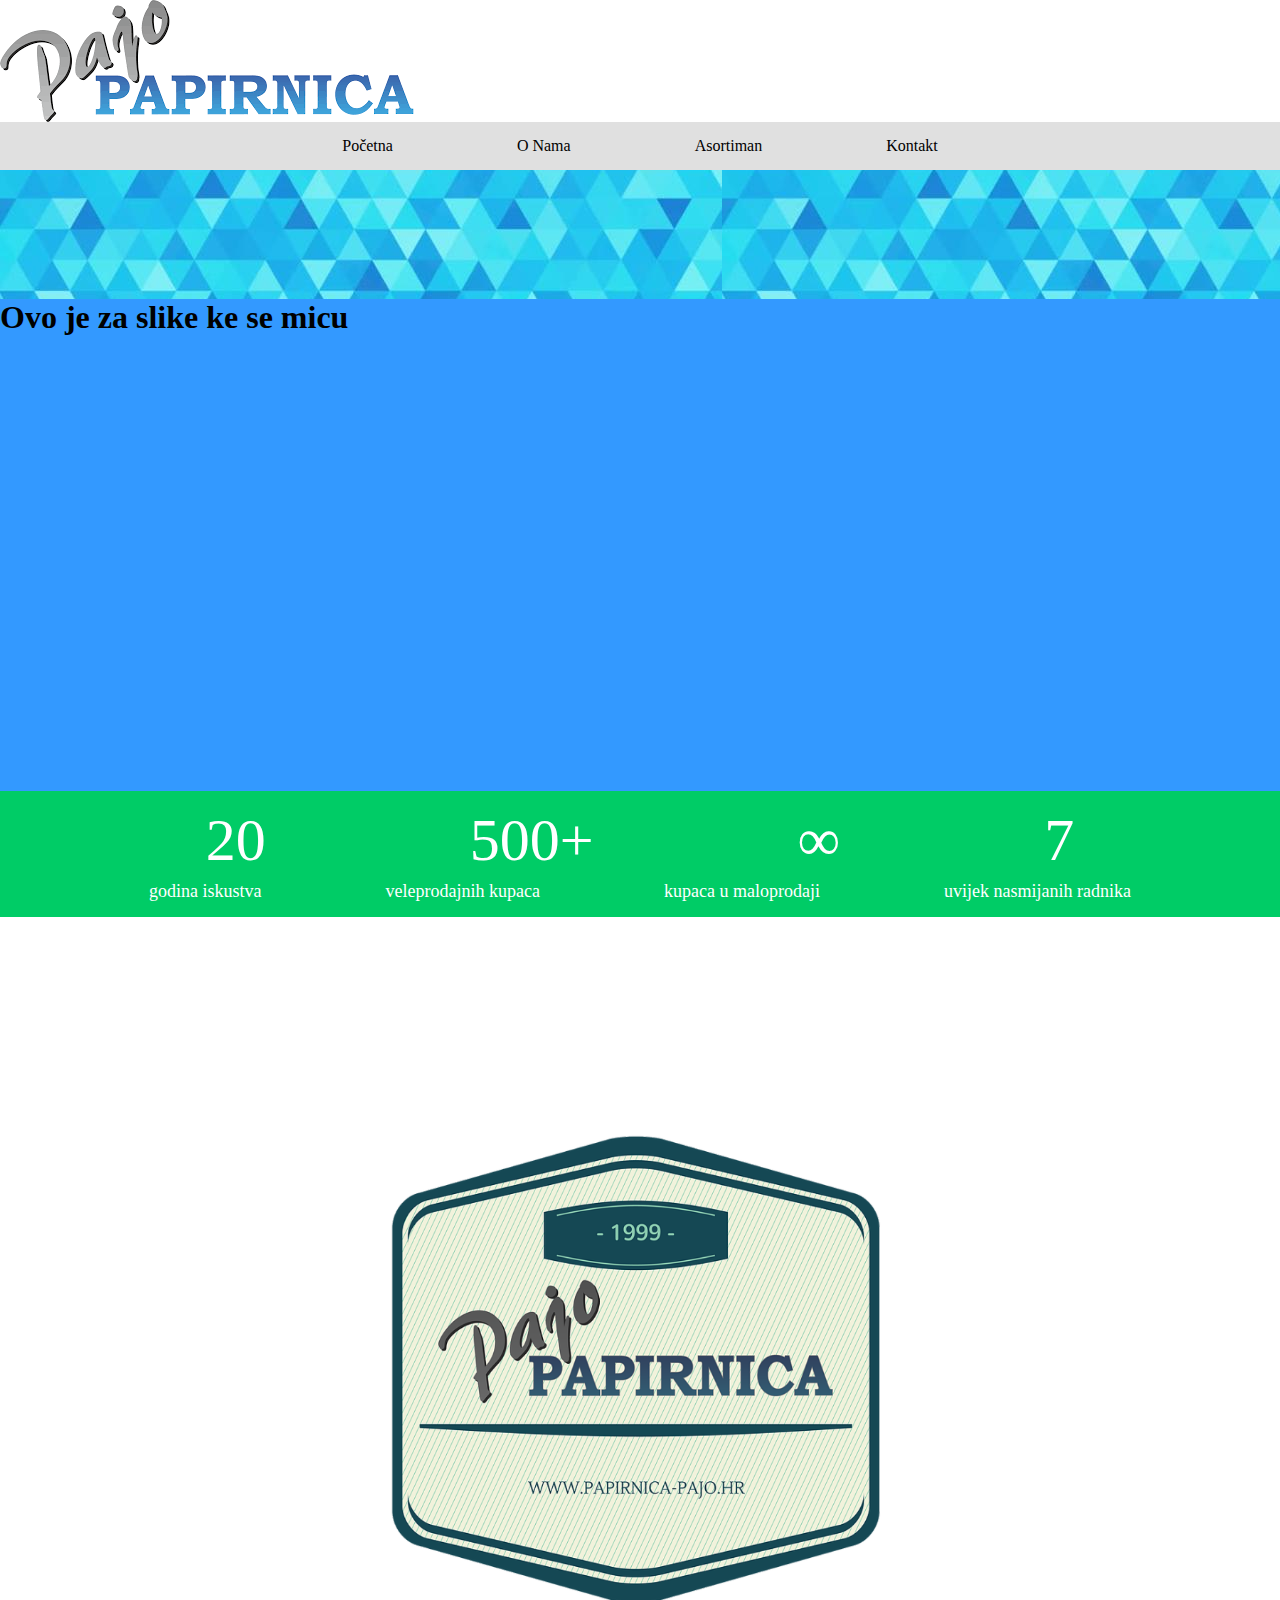
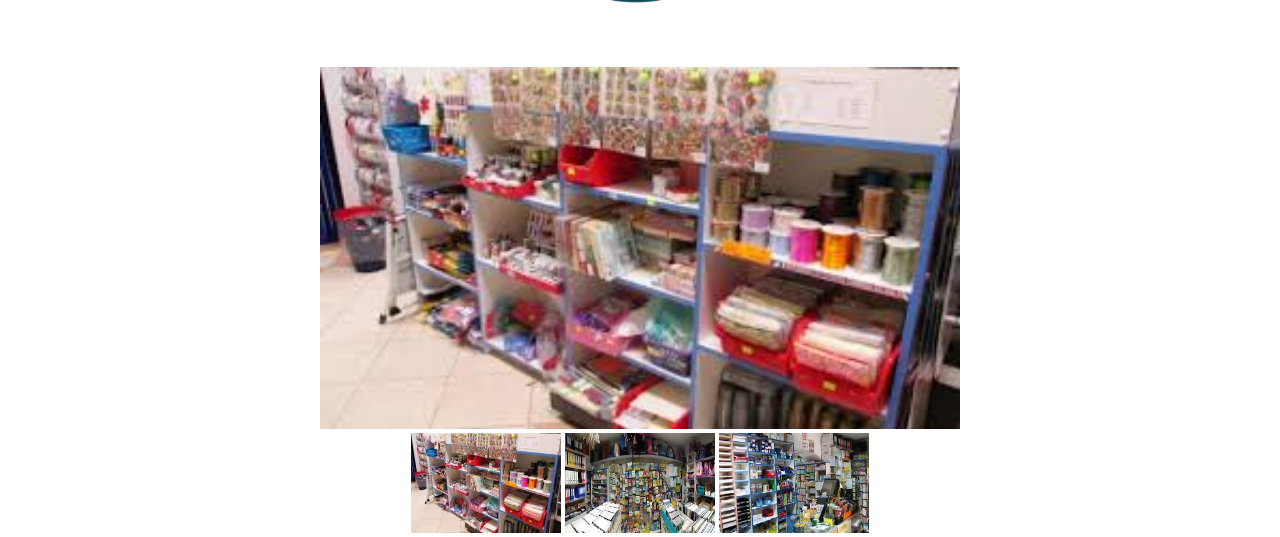
==== inde.html @ 428b2bcf "Update inde.html" ====
<!DOCTYPE html>
<html lang="en" dir="ltr">
  <head>
    <meta charset="utf-8">
    <title>PAJO PAPIRNICA</title>
    <link rel="stylesheet" href="main.css">
  </head>
  <body>
    <img class="logo"src="logo.png" alt="">
    <center>
    <ul class="opcije">
      <li><a href="#">Početna</a></li>
      <li><a href="#">O Nama</a></li>
      <li><a href="productLayout.html">Asortiman</a></li>
      <li><a href="#">Kontakt</a></li>
    </ul>
    </center>
    <br>
    <br>
    <br>
    <br>
    <h1 class="narance">Ovo je za slike ke se micu</h1>
    <br>
    <br>
    <br>
    <center>
    <ul class="brojevi">
      <li>20</li>
      <li>500+</li>
      <li>&#8734</li>
      <li>7</li>
    </ul>
    </center>
    <center>
    <ul class="info">
      <li>godina iskustva</li>
      <li id="try">veleprodajnih kupaca</li>
      <li id="try2">kupaca u maloprodaji</li>
      <li id="try3">uvijek nasmijanih radnika</li>
    </ul>
    </center>
    <br>
    <br>
    <center>
    <img class="logo2"src="logo2.png" alt="">
    </center>
    <br>
    <br>
    <br>
    <center>
    <a id="slika" href="inde.html#slika"><img src="test.jpg" alt="" height="20%" width="50%"></a>
    <br>
    <a href="inde.html#slika"><img src="test.jpg" alt="" height="100px" width="150px"></a>
    <a href="test2.html#slika2"><img src="test2.jpg" alt="" height="100px" width="150px"></a>
    <a href="test3.html#slika3"><img src="test3.jpg" alt="" height="100px" width="150px"></a>
    <center>
  </body>
</html>
---- main.css ----
body{margin: 0;}
.opcije{background-color: #E0E0E0; padding: 15px; transform: translateY(-20px);}
.opcije li{display: inline; text-decoration: none; margin:60px;}
.opcije li a{ text-decoration: none; color: black;}
.opcije li a:hover{color: #3399FF;}
html{background-image: url("background_img.jpg"); background-attachment: fixed;}
.logo{background: white; position: relative; padding-right: 100%;}
@media screen and (min-width: 1500px){.logo{padding-left: 500px;}}
.logo::after{padding-left: 500px;}
.narance{height: 500px; background-color: #3399FF;}
.logo2{ height: 500px; width: 500px;}
.brojevi li{display: inline; text-decoration: none; margin:100px; color:white; font-size: 60px;}
.brojevi{background-color: #00CC66; padding: 15px; transform: translateY(-100px);}
.info li{display: inline; text-decoration: none; margin:60px; color:white; font-size: 18px;}
.info{background-color: #00CC66; padding: 15px; transform: translateY(-140px);}
#whole {height:100%;width:100%;position:absolute;top:0%;font-size:150%;}
#left {height:93%;width:45%;position:absolute;left:0%;top:7%;}
#right {height:93%;width:55%;position:absolute;left:45%;top:7%;}
#mainPic {position:absolute;top:5%;left:10%;}
#navBar {position:absolute;top:0%;width:100%;height:10%;}
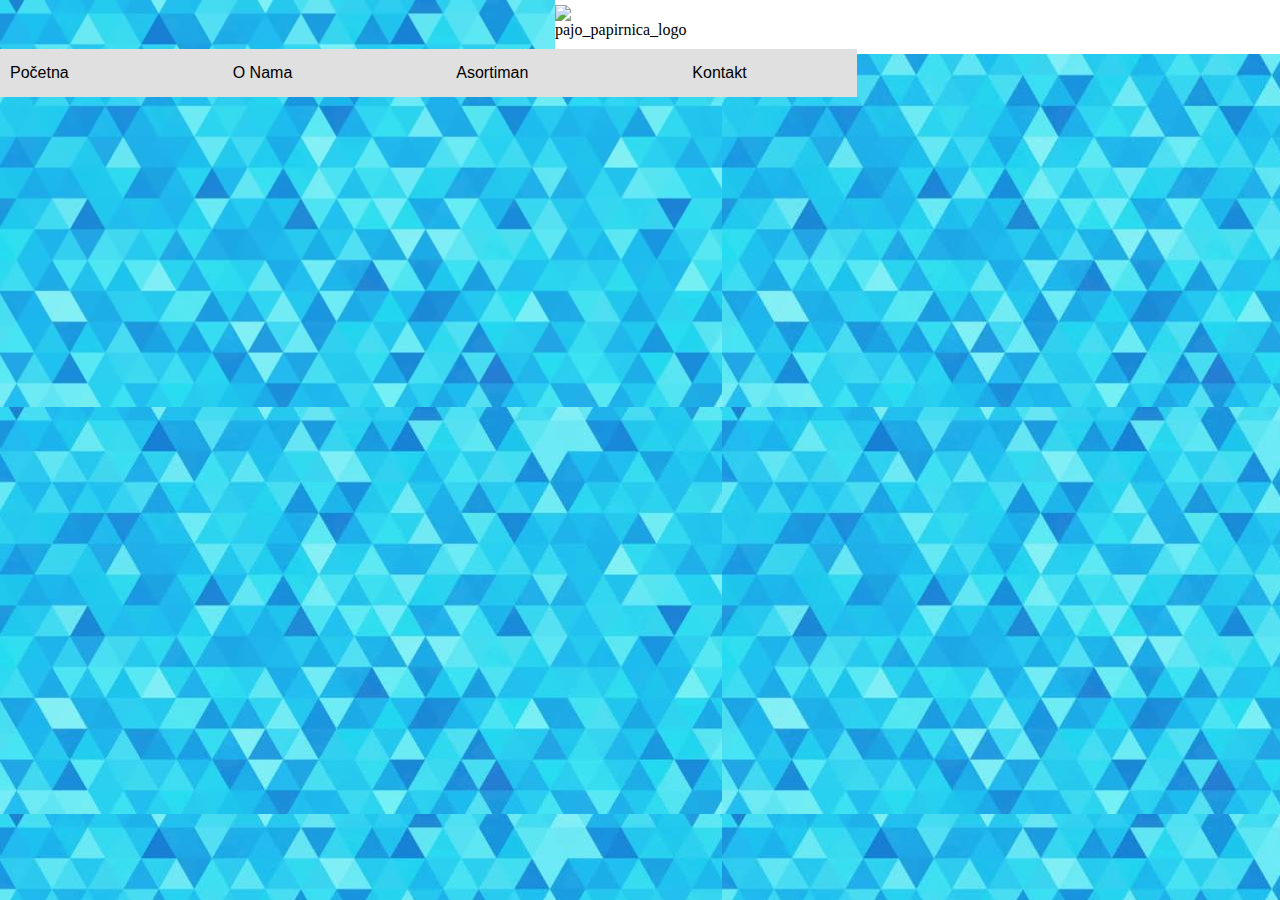
==== commit 37037f80: "Update inde.html" ====
--- a/inde.html
+++ b/inde.html
@@ -2,16 +2,16 @@
 <html lang="en" dir="ltr">
   <head>
     <meta charset="utf-8">
-    <title>PAJO PAPIRNICA</title>
+    <title>PAPIRNICA PAJO</title>
     <link rel="stylesheet" href="main.css">
   </head>
   <body>
-    <img class="logo"src="logo.png" alt="">
+    <img class="img1" src="pajo_papirnica_logo.gif" alt="pajo_papirnica_logo" height="100px">
     <center>
-    <ul class="opcije">
+    <ul>
       <li><a href="#">Početna</a></li>
       <li><a href="#">O Nama</a></li>
-      <li><a href="productLayout.html">Asortiman</a></li>
+      <li><a href="#">Asortiman</a></li>
       <li><a href="#">Kontakt</a></li>
     </ul>
     </center>
@@ -19,40 +19,11 @@
     <br>
     <br>
     <br>
-    <h1 class="narance">Ovo je za slike ke se micu</h1>
     <br>
     <br>
     <br>
-    <center>
-    <ul class="brojevi">
-      <li>20</li>
-      <li>500+</li>
-      <li>&#8734</li>
-      <li>7</li>
-    </ul>
-    </center>
-    <center>
-    <ul class="info">
-      <li>godina iskustva</li>
-      <li id="try">veleprodajnih kupaca</li>
-      <li id="try2">kupaca u maloprodaji</li>
-      <li id="try3">uvijek nasmijanih radnika</li>
-    </ul>
-    </center>
     <br>
-    <br>
-    <center>
-    <img class="logo2"src="logo2.png" alt="">
-    </center>
-    <br>
-    <br>
-    <br>
-    <center>
-    <a id="slika" href="inde.html#slika"><img src="test.jpg" alt="" height="20%" width="50%"></a>
-    <br>
-    <a href="inde.html#slika"><img src="test.jpg" alt="" height="100px" width="150px"></a>
-    <a href="test2.html#slika2"><img src="test2.jpg" alt="" height="100px" width="150px"></a>
-    <a href="test3.html#slika3"><img src="test3.jpg" alt="" height="100px" width="150px"></a>
-    <center>
+    <img src="logo_2.png" alt="">
+  </center>
   </body>
 </html>
--- a/main.css
+++ b/main.css
@@ -1,20 +1,7 @@
-body{margin: 0;}
-.opcije{background-color: #E0E0E0; padding: 15px; transform: translateY(-20px);}
-.opcije li{display: inline; text-decoration: none; margin:60px;}
-.opcije li a{ text-decoration: none; color: black;}
-.opcije li a:hover{color: #3399FF;}
-html{background-image: url("background_img.jpg"); background-attachment: fixed;}
-.logo{background: white; position: relative; padding-right: 100%;}
-@media screen and (min-width: 1500px){.logo{padding-left: 500px;}}
-.logo::after{padding-left: 500px;}
-.narance{height: 500px; background-color: #3399FF;}
-.logo2{ height: 500px; width: 500px;}
-.brojevi li{display: inline; text-decoration: none; margin:100px; color:white; font-size: 60px;}
-.brojevi{background-color: #00CC66; padding: 15px; transform: translateY(-100px);}
-.info li{display: inline; text-decoration: none; margin:60px; color:white; font-size: 18px;}
-.info{background-color: #00CC66; padding: 15px; transform: translateY(-140px);}
-#whole {height:100%;width:100%;position:absolute;top:0%;font-size:150%;}
-#left {height:93%;width:45%;position:absolute;left:0%;top:7%;}
-#right {height:93%;width:55%;position:absolute;left:45%;top:7%;}
-#mainPic {position:absolute;top:5%;left:10%;}
-#navBar {position:absolute;top:0%;width:100%;height:10%;}
+*{margin:0;}
+ul li a{text-decoration: none; color:black;}
+ul li{margin:30px; display: inline; padding:50px; padding-top: 10px; padding-bottom: 10px; text-align:center; font-family: Arial; background: #E0E0E0;}
+ul li :hover{color:#00FFFF;}
+ul{position: relative; right: 100px; vertical-align: middle; background-color: #E0E0E0; padding:15px; transform: translateY(-5px); width:100%;}
+html{background-image: url("background_img.jpg"); position: fixed;}
+.img1{position: relative; left:555px; background-color: white; padding-right: 100%; padding-bottom: 15px; padding-top: 5px;}
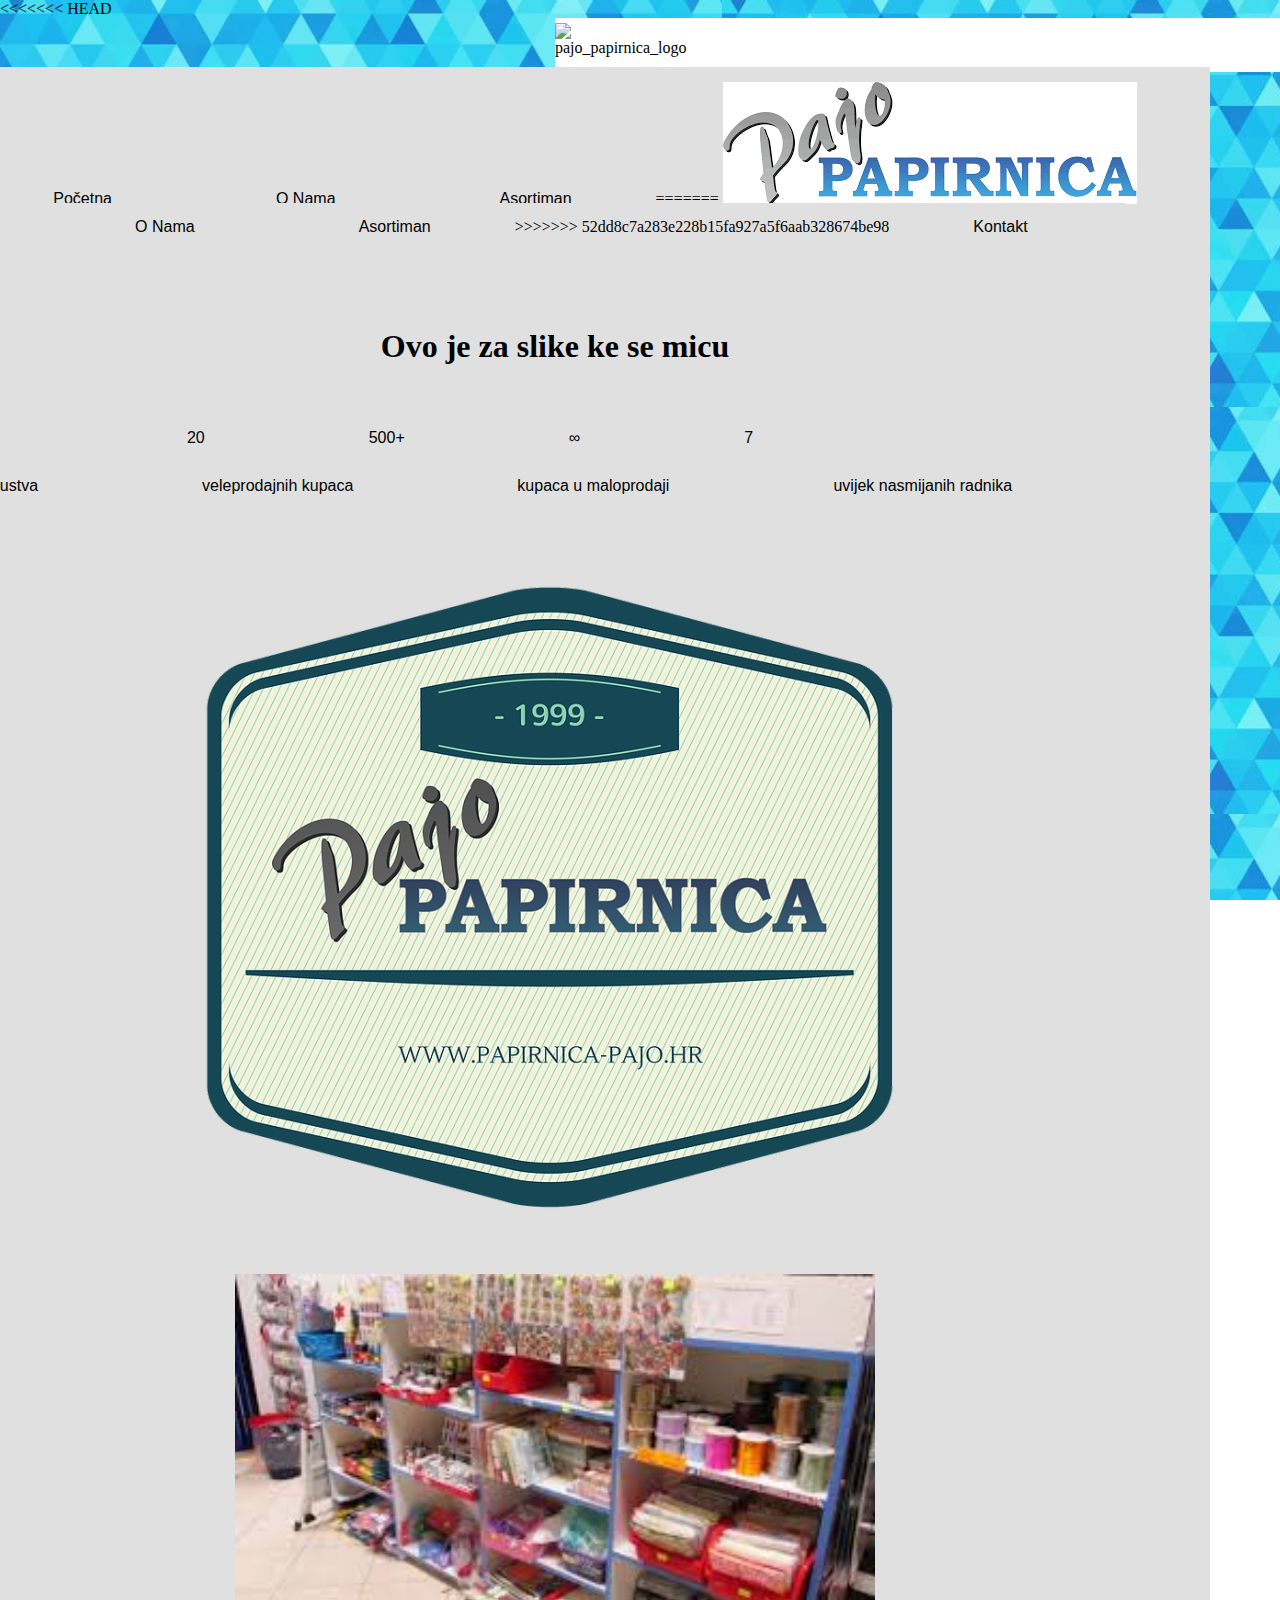
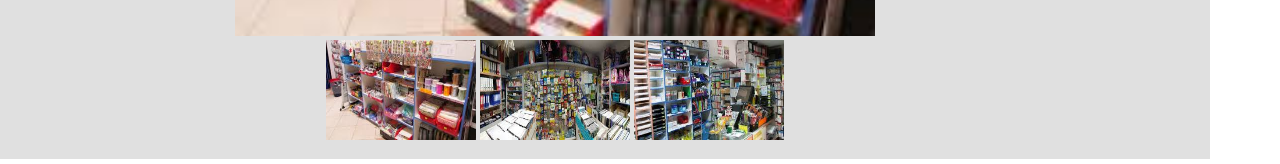
==== commit b0f72dd2: "Update inde.html" ====
--- a/inde.html
+++ b/inde.html
@@ -1,17 +1,26 @@
 <!DOCTYPE html>
-<html lang="en" dir="ltr">
+<html class="rip" lang="en" dir="ltr">
   <head>
     <meta charset="utf-8">
-    <title>PAPIRNICA PAJO</title>
+    <title>PAJO PAPIRNICA</title>
     <link rel="stylesheet" href="main.css">
   </head>
   <body>
+<<<<<<< HEAD
     <img class="img1" src="pajo_papirnica_logo.gif" alt="pajo_papirnica_logo" height="100px">
     <center>
     <ul>
       <li><a href="#">Početna</a></li>
       <li><a href="#">O Nama</a></li>
       <li><a href="#">Asortiman</a></li>
+=======
+    <img class="logo"src="logo.png" alt="">
+    <center>
+    <ul class="opcije">
+      <li><a href="#">Početna</a></li>
+      <li><a href="#">O Nama</a></li>
+      <li><a href="productLayout.html">Asortiman</a></li>
+>>>>>>> 52dd8c7a283e228b15fa927a5f6aab328674be98
       <li><a href="#">Kontakt</a></li>
     </ul>
     </center>
@@ -19,11 +28,40 @@
     <br>
     <br>
     <br>
+    <h1 class="narance">Ovo je za slike ke se micu</h1>
     <br>
     <br>
     <br>
+    <center>
+    <ul class="brojevi">
+      <li>20</li>
+      <li>500+</li>
+      <li>&#8734</li>
+      <li>7</li>
+    </ul>
+    </center>
+    <center>
+    <ul class="info">
+      <li>godina iskustva</li>
+      <li id="try">veleprodajnih kupaca</li>
+      <li id="try2">kupaca u maloprodaji</li>
+      <li id="try3">uvijek nasmijanih radnika</li>
+    </ul>
+    </center>
     <br>
-    <img src="logo_2.png" alt="">
-  </center>
+    <br>
+    <center>
+    <img class="logo2"src="logo2.png" alt="">
+    </center>
+    <br>
+    <br>
+    <br>
+    <center>
+    <a id="slika" href="inde.html#slika"><img src="test.jpg" alt="" height="20%" width="50%"></a>
+    <br>
+    <a href="inde.html#slika"><img src="test.jpg" alt="" height="100px" width="150px"></a>
+    <a href="test2.html#slika2"><img src="test2.jpg" alt="" height="100px" width="150px"></a>
+    <a href="test3.html#slika3"><img src="test3.jpg" alt="" height="100px" width="150px"></a>
+    <center>
   </body>
 </html>
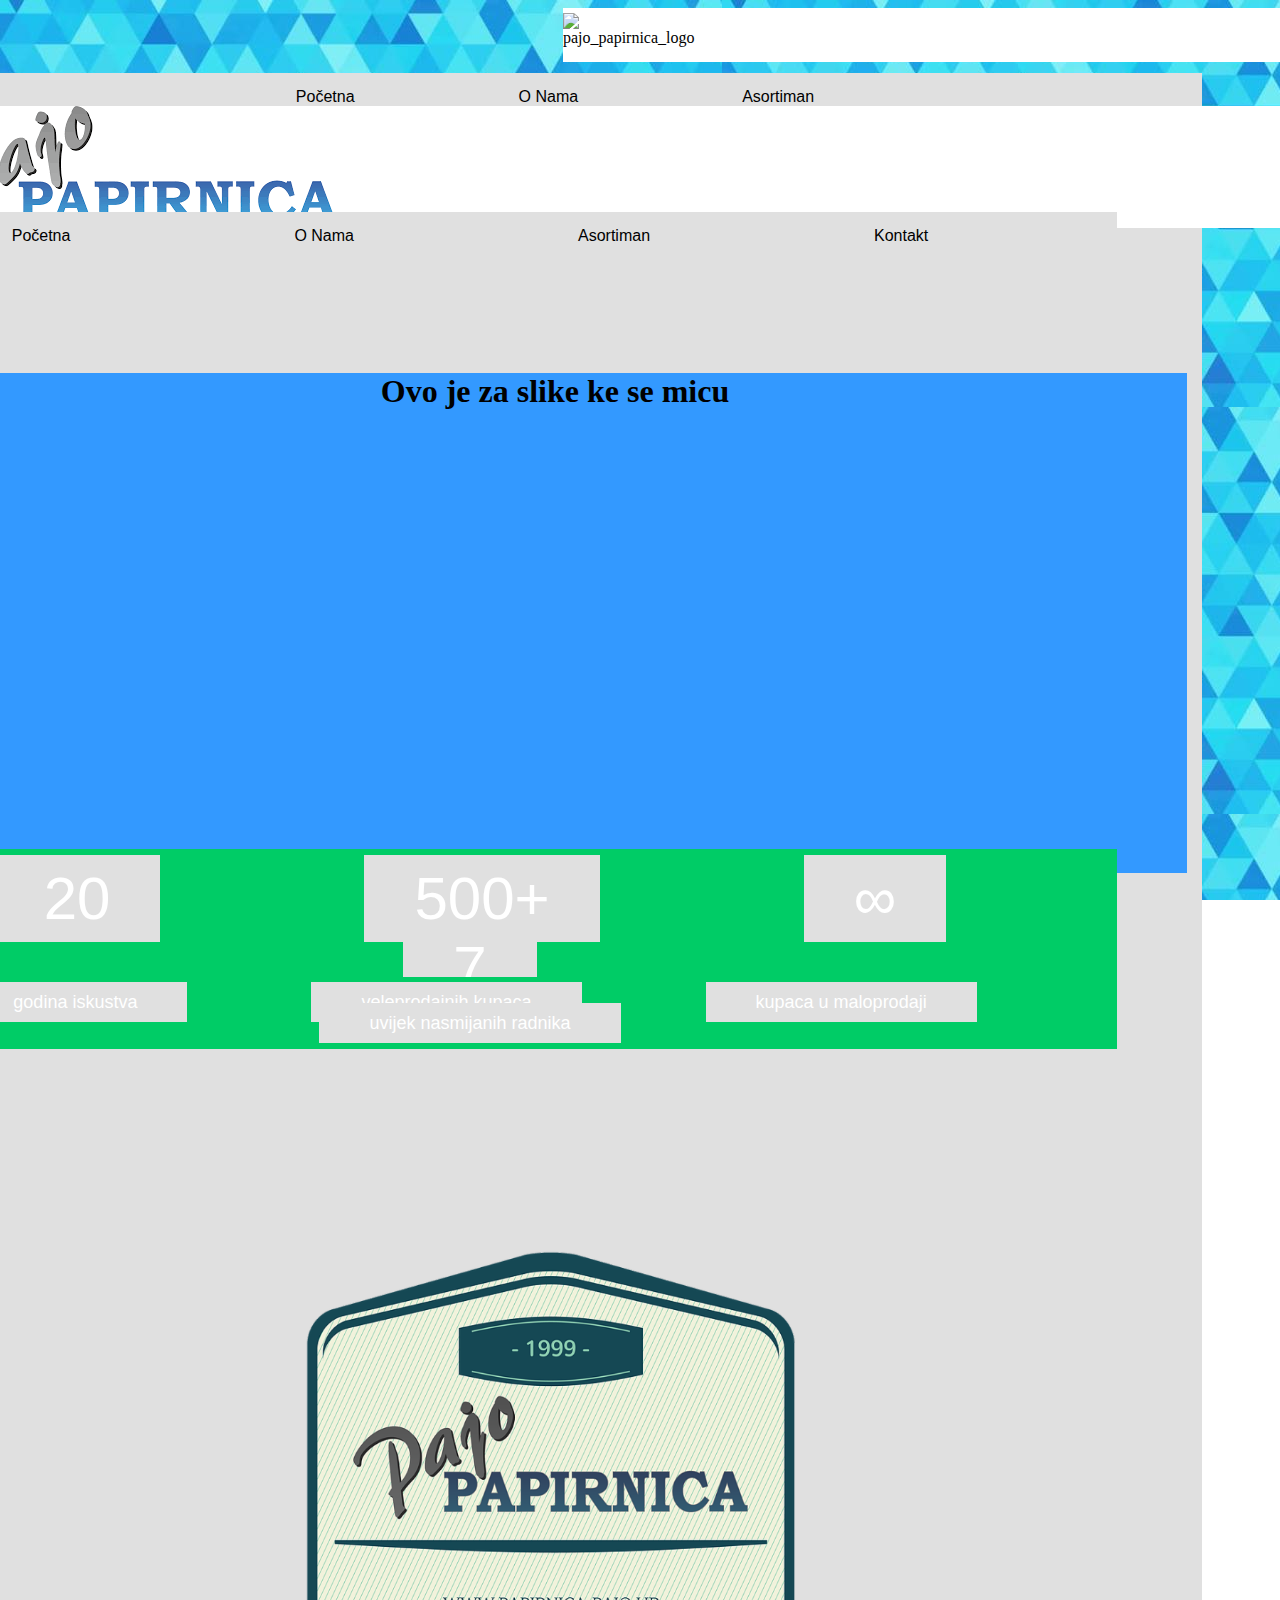
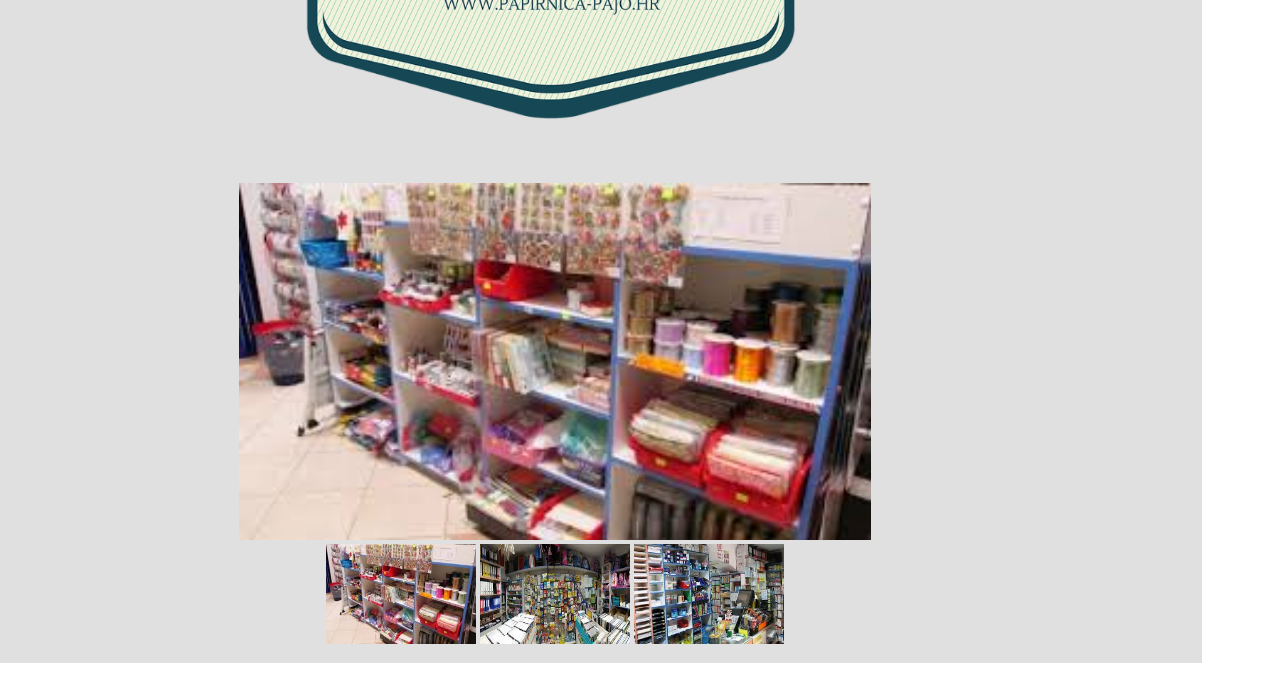
==== commit 88e41312: "Update inde.html" ====
--- a/inde.html
+++ b/inde.html
@@ -6,21 +6,18 @@
     <link rel="stylesheet" href="main.css">
   </head>
   <body>
-<<<<<<< HEAD
     <img class="img1" src="pajo_papirnica_logo.gif" alt="pajo_papirnica_logo" height="100px">
     <center>
     <ul>
       <li><a href="#">Početna</a></li>
       <li><a href="#">O Nama</a></li>
       <li><a href="#">Asortiman</a></li>
-=======
     <img class="logo"src="logo.png" alt="">
     <center>
     <ul class="opcije">
       <li><a href="#">Početna</a></li>
       <li><a href="#">O Nama</a></li>
       <li><a href="productLayout.html">Asortiman</a></li>
->>>>>>> 52dd8c7a283e228b15fa927a5f6aab328674be98
       <li><a href="#">Kontakt</a></li>
     </ul>
     </center>
--- a/main.css
+++ b/main.css
@@ -1,3 +1,4 @@
+<<<<<<< HEAD
 *{margin:0;}
 ul li a{text-decoration: none; color:black;}
 ul li{margin:30px; display: inline; padding:50px; padding-top: 10px; padding-bottom: 10px; text-align:center; font-family: Arial; background: #E0E0E0;}
@@ -5,3 +6,26 @@
 ul{position: relative; right: 100px; vertical-align: middle; background-color: #E0E0E0; padding:15px; transform: translateY(-5px); width:100%;}
 html{background-image: url("background_img.jpg"); position: fixed;}
 .img1{position: relative; left:555px; background-color: white; padding-right: 100%; padding-bottom: 15px; padding-top: 5px;}
+=======
+body{margin: 0;}
+.opcije{background-color: #E0E0E0; padding: 15px; transform: translateY(-20px);}
+.opcije li{display: inline; text-decoration: none; margin:60px;}
+.opcije li a{ text-decoration: none; color: black;}
+.opcije li a:hover{color: #3399FF;}
+.rip{background-image: url("background_img.jpg"); background-attachment: fixed;}
+.logo{background: white; position: relative; padding-right: 100%;}
+@media screen and (min-width: 1500px){.logo{padding-left: 500px;}}
+.logo::after{padding-left: 500px;}
+.narance{height: 500px; background-color: #3399FF;}
+.logo2{ height: 500px; width: 500px;}
+.brojevi li{display: inline; text-decoration: none; margin:100px; color:white; font-size: 60px;}
+.brojevi{background-color: #00CC66; padding: 15px; transform: translateY(-100px);}
+.info li{display: inline; text-decoration: none; margin:60px; color:white; font-size: 18px;}
+.info{background-color: #00CC66; padding: 15px; transform: translateY(-140px);}
+#whole {height:100%;width:100%;position:absolute;top:0%;font-size:150%;}
+#left {height:93%;width:45%;position:absolute;left:0%;top:7%;}
+#right {height:93%;width:55%;position:absolute;left:45%;top:7%;}
+#mainPic {position:absolute;top:5%;left:10%;}
+#navBar {position:absolute;top:0%;width:100%;height:10%;}
+#opis {position:absolute;left:15%;right:15%;}
+>>>>>>> 52dd8c7a283e228b15fa927a5f6aab328674be98
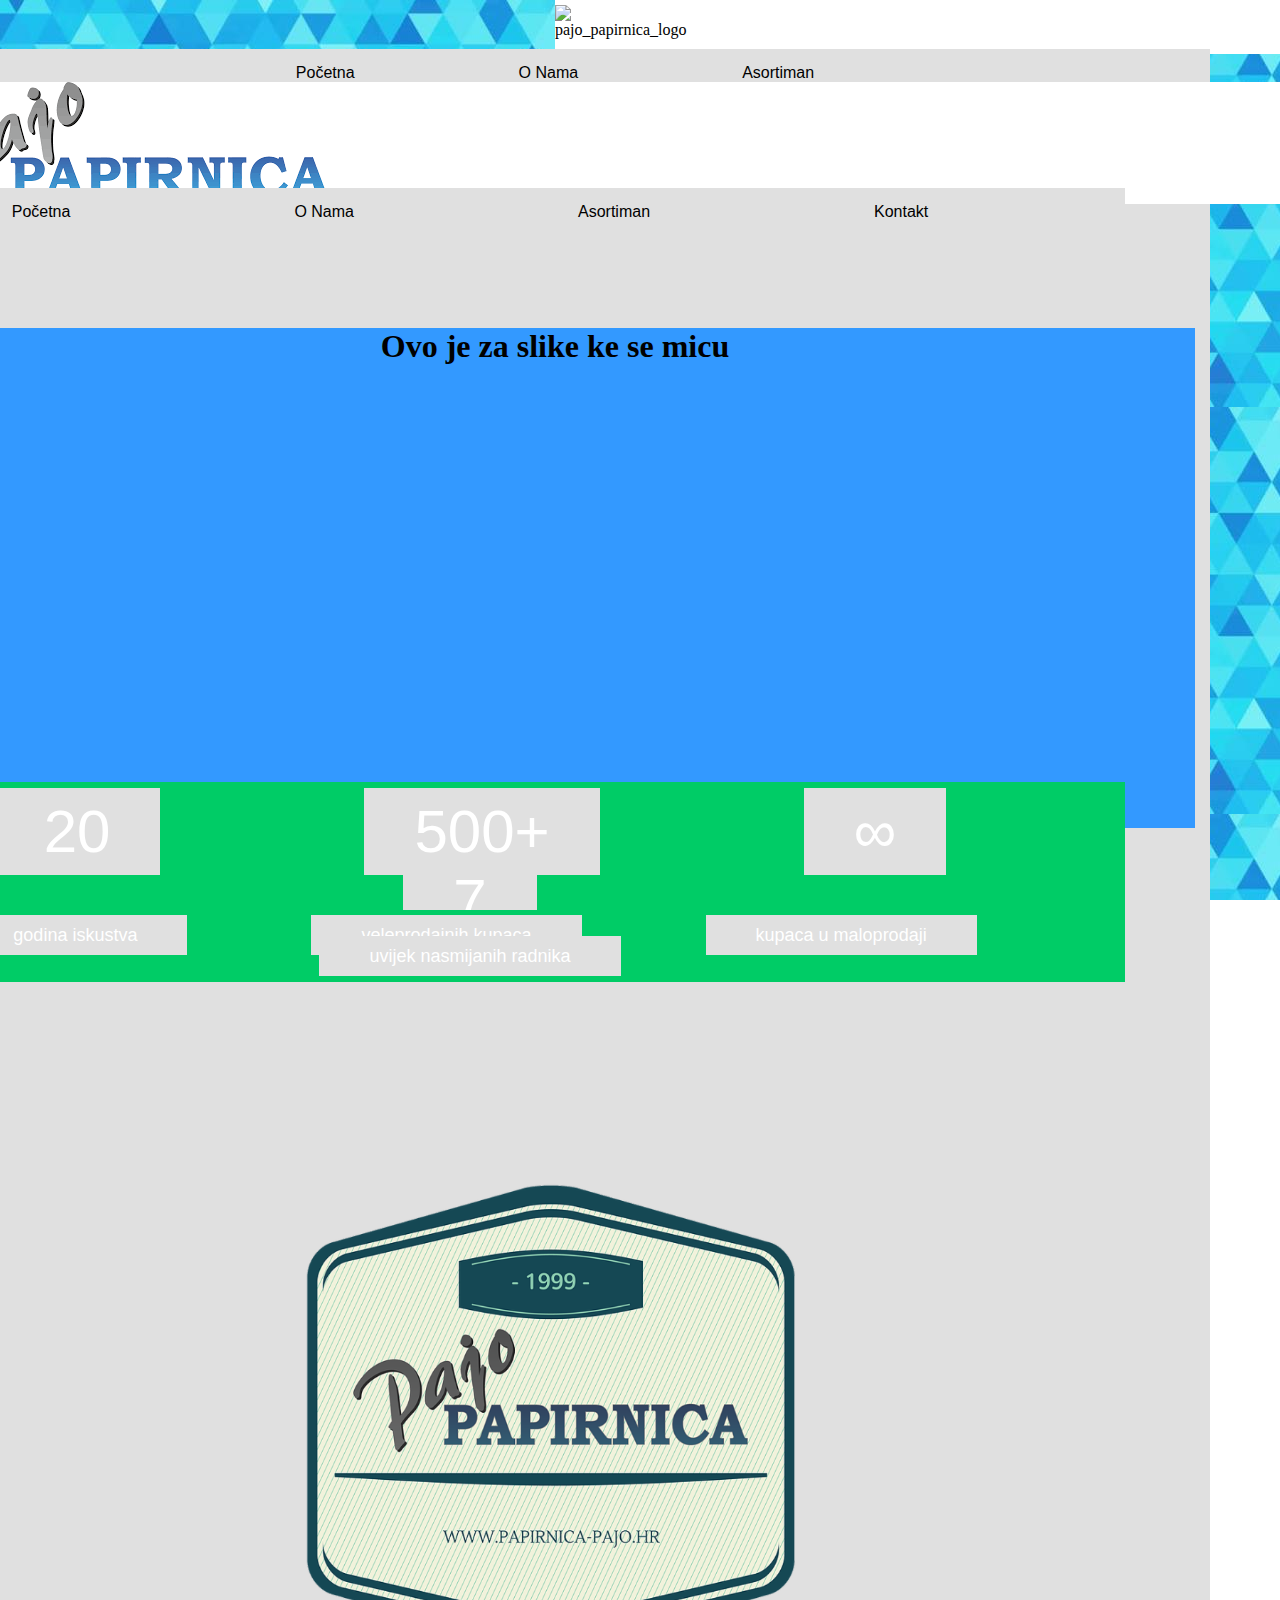
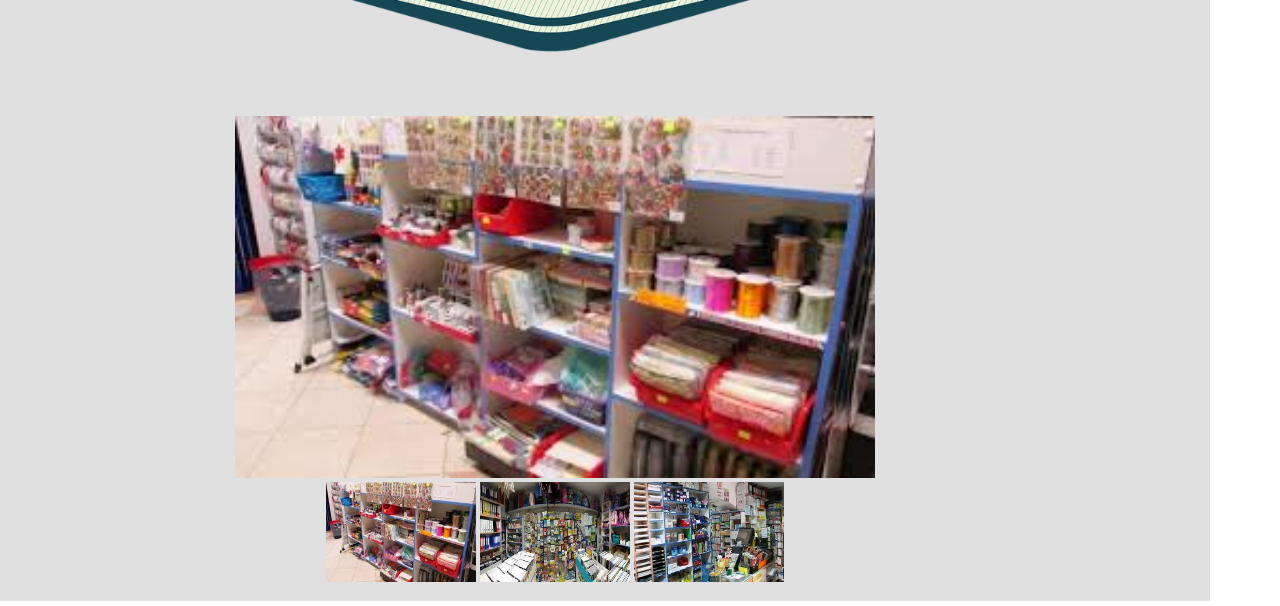
==== commit 1e28d17a: "Update inde.html" ====
--- a/inde.html
+++ b/inde.html
@@ -33,7 +33,7 @@
     <ul class="brojevi">
       <li>20</li>
       <li>500+</li>
-      <li>&#8734</li>
+      <li>&#8734;</li>
       <li>7</li>
     </ul>
     </center>
--- a/main.css
+++ b/main.css
@@ -1,4 +1,3 @@
-<<<<<<< HEAD
 *{margin:0;}
 ul li a{text-decoration: none; color:black;}
 ul li{margin:30px; display: inline; padding:50px; padding-top: 10px; padding-bottom: 10px; text-align:center; font-family: Arial; background: #E0E0E0;}
@@ -6,7 +5,6 @@
 ul{position: relative; right: 100px; vertical-align: middle; background-color: #E0E0E0; padding:15px; transform: translateY(-5px); width:100%;}
 html{background-image: url("background_img.jpg"); position: fixed;}
 .img1{position: relative; left:555px; background-color: white; padding-right: 100%; padding-bottom: 15px; padding-top: 5px;}
-=======
 body{margin: 0;}
 .opcije{background-color: #E0E0E0; padding: 15px; transform: translateY(-20px);}
 .opcije li{display: inline; text-decoration: none; margin:60px;}
@@ -28,4 +26,3 @@
 #mainPic {position:absolute;top:5%;left:10%;}
 #navBar {position:absolute;top:0%;width:100%;height:10%;}
 #opis {position:absolute;left:15%;right:15%;}
->>>>>>> 52dd8c7a283e228b15fa927a5f6aab328674be98
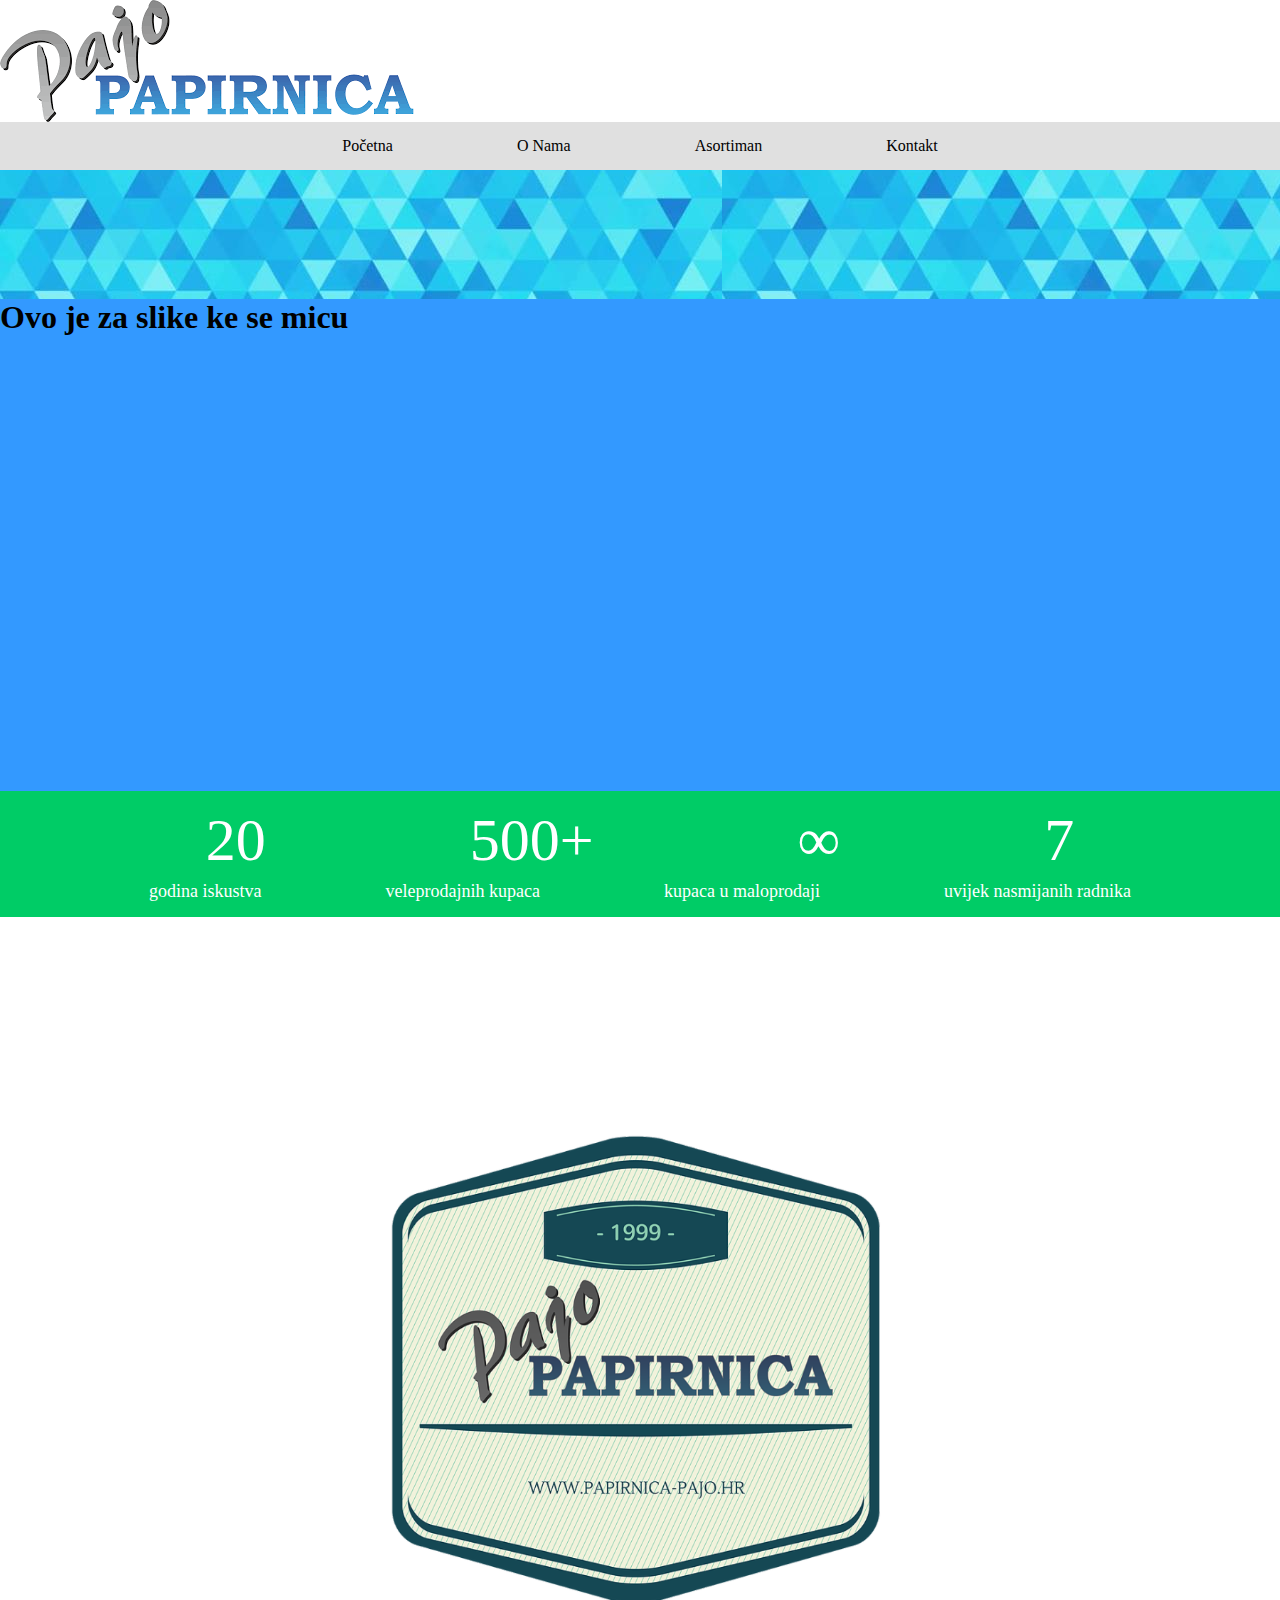
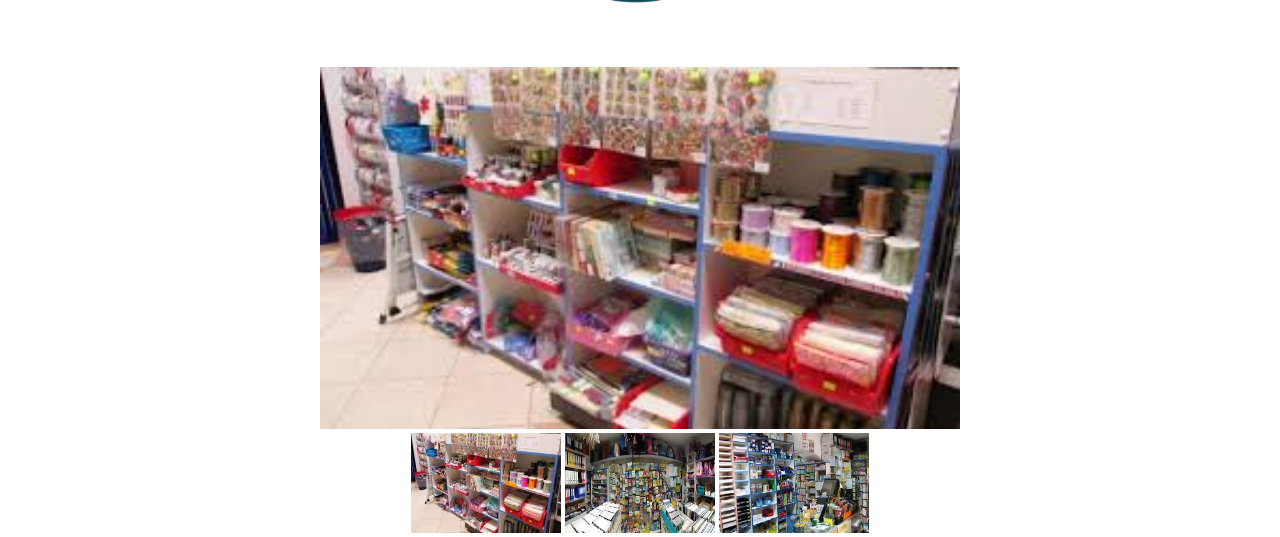
==== commit 3faeb2e1: "Update inde.html" ====
--- a/inde.html
+++ b/inde.html
@@ -6,18 +6,12 @@
     <link rel="stylesheet" href="main.css">
   </head>
   <body>
-    <img class="img1" src="pajo_papirnica_logo.gif" alt="pajo_papirnica_logo" height="100px">
-    <center>
-    <ul>
-      <li><a href="#">Početna</a></li>
-      <li><a href="#">O Nama</a></li>
-      <li><a href="#">Asortiman</a></li>
     <img class="logo"src="logo.png" alt="">
     <center>
     <ul class="opcije">
       <li><a href="#">Početna</a></li>
       <li><a href="#">O Nama</a></li>
-      <li><a href="productLayout.html">Asortiman</a></li>
+      <li><a href="#">Asortiman</a></li>
       <li><a href="#">Kontakt</a></li>
     </ul>
     </center>
@@ -54,11 +48,12 @@
     <br>
     <br>
     <center>
-    <a id="slika" href="inde.html#slika"><img src="test.jpg" alt="" height="20%" width="50%"></a>
+    <a id="slika" href="index.html#slika"><img src="test.jpg" alt="" height="20%" width="50%"></a>
     <br>
-    <a href="inde.html#slika"><img src="test.jpg" alt="" height="100px" width="150px"></a>
+    <a href="index.html#slika"><img src="test.jpg" alt="" height="100px" width="150px"></a>
     <a href="test2.html#slika2"><img src="test2.jpg" alt="" height="100px" width="150px"></a>
     <a href="test3.html#slika3"><img src="test3.jpg" alt="" height="100px" width="150px"></a>
     <center>
   </body>
 </html>
+
--- a/main.css
+++ b/main.css
@@ -1,10 +1,3 @@
-*{margin:0;}
-ul li a{text-decoration: none; color:black;}
-ul li{margin:30px; display: inline; padding:50px; padding-top: 10px; padding-bottom: 10px; text-align:center; font-family: Arial; background: #E0E0E0;}
-ul li :hover{color:#00FFFF;}
-ul{position: relative; right: 100px; vertical-align: middle; background-color: #E0E0E0; padding:15px; transform: translateY(-5px); width:100%;}
-html{background-image: url("background_img.jpg"); position: fixed;}
-.img1{position: relative; left:555px; background-color: white; padding-right: 100%; padding-bottom: 15px; padding-top: 5px;}
 body{margin: 0;}
 .opcije{background-color: #E0E0E0; padding: 15px; transform: translateY(-20px);}
 .opcije li{display: inline; text-decoration: none; margin:60px;}
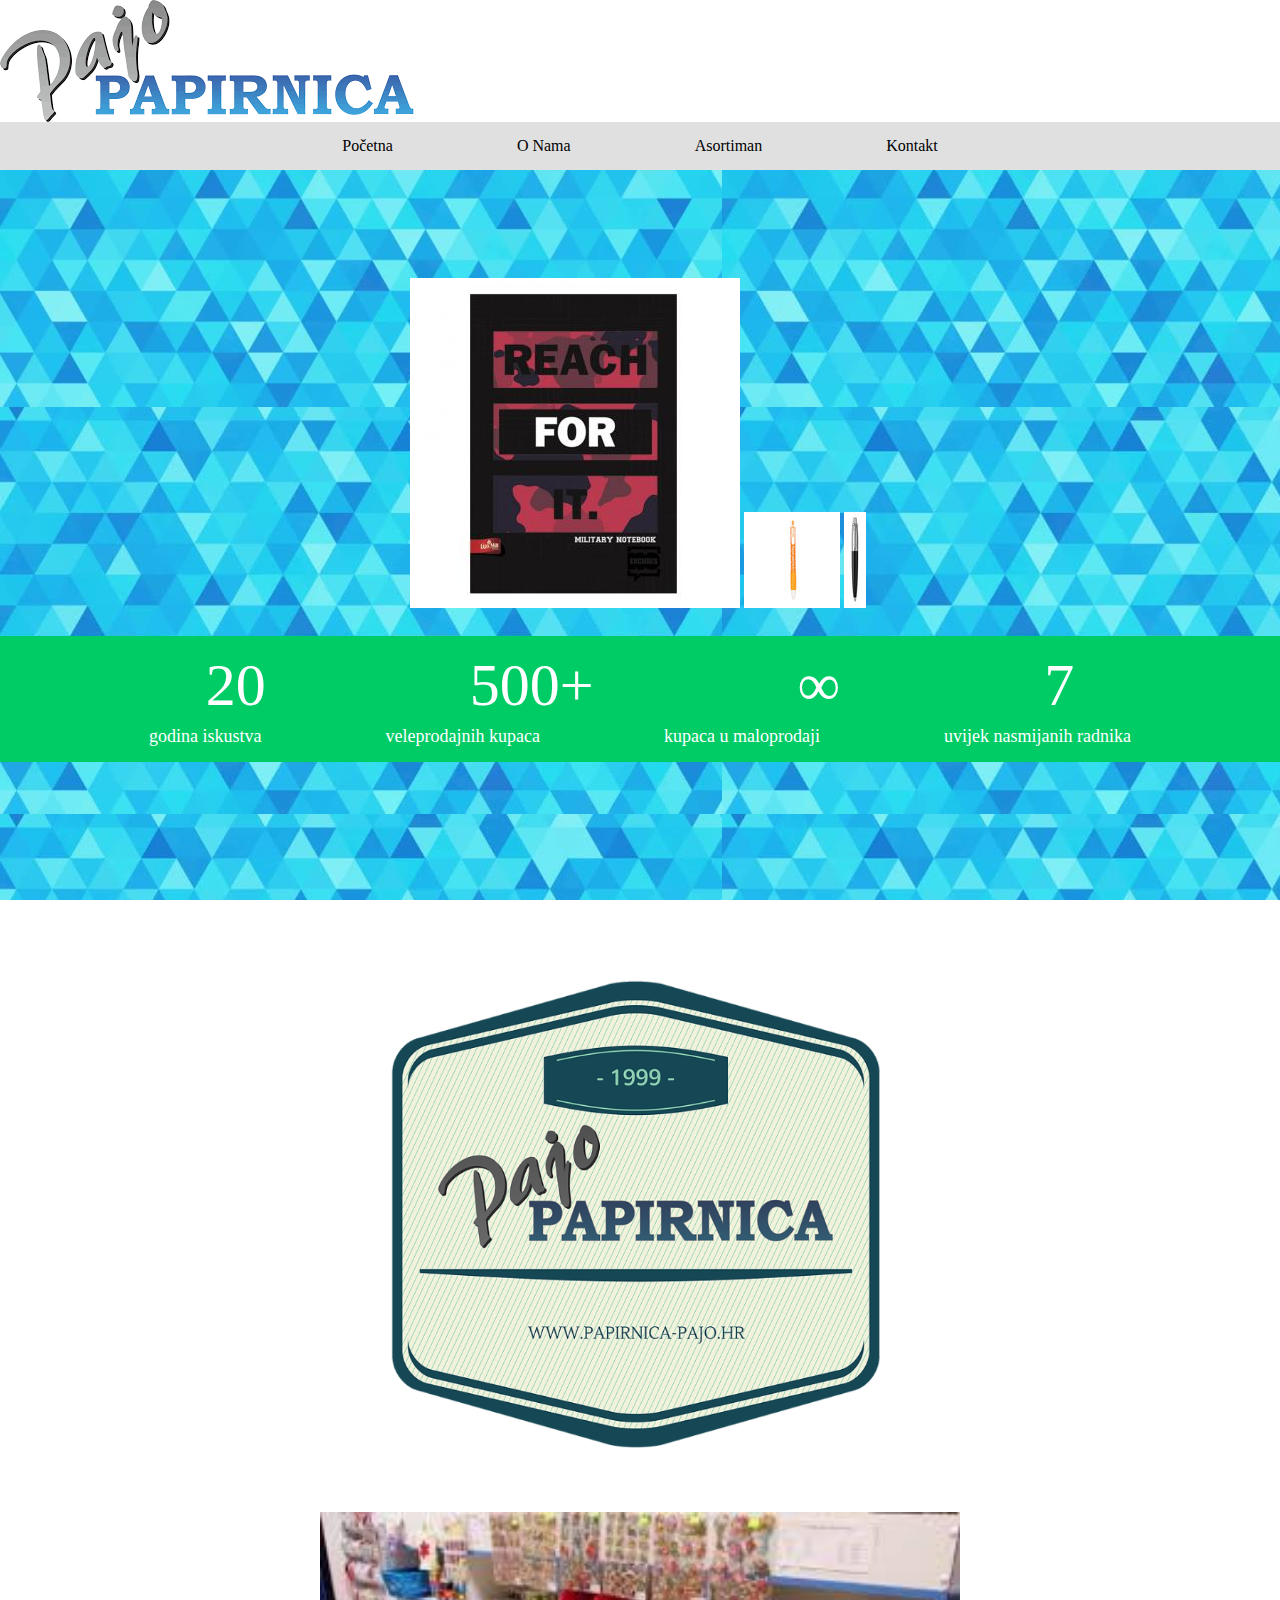
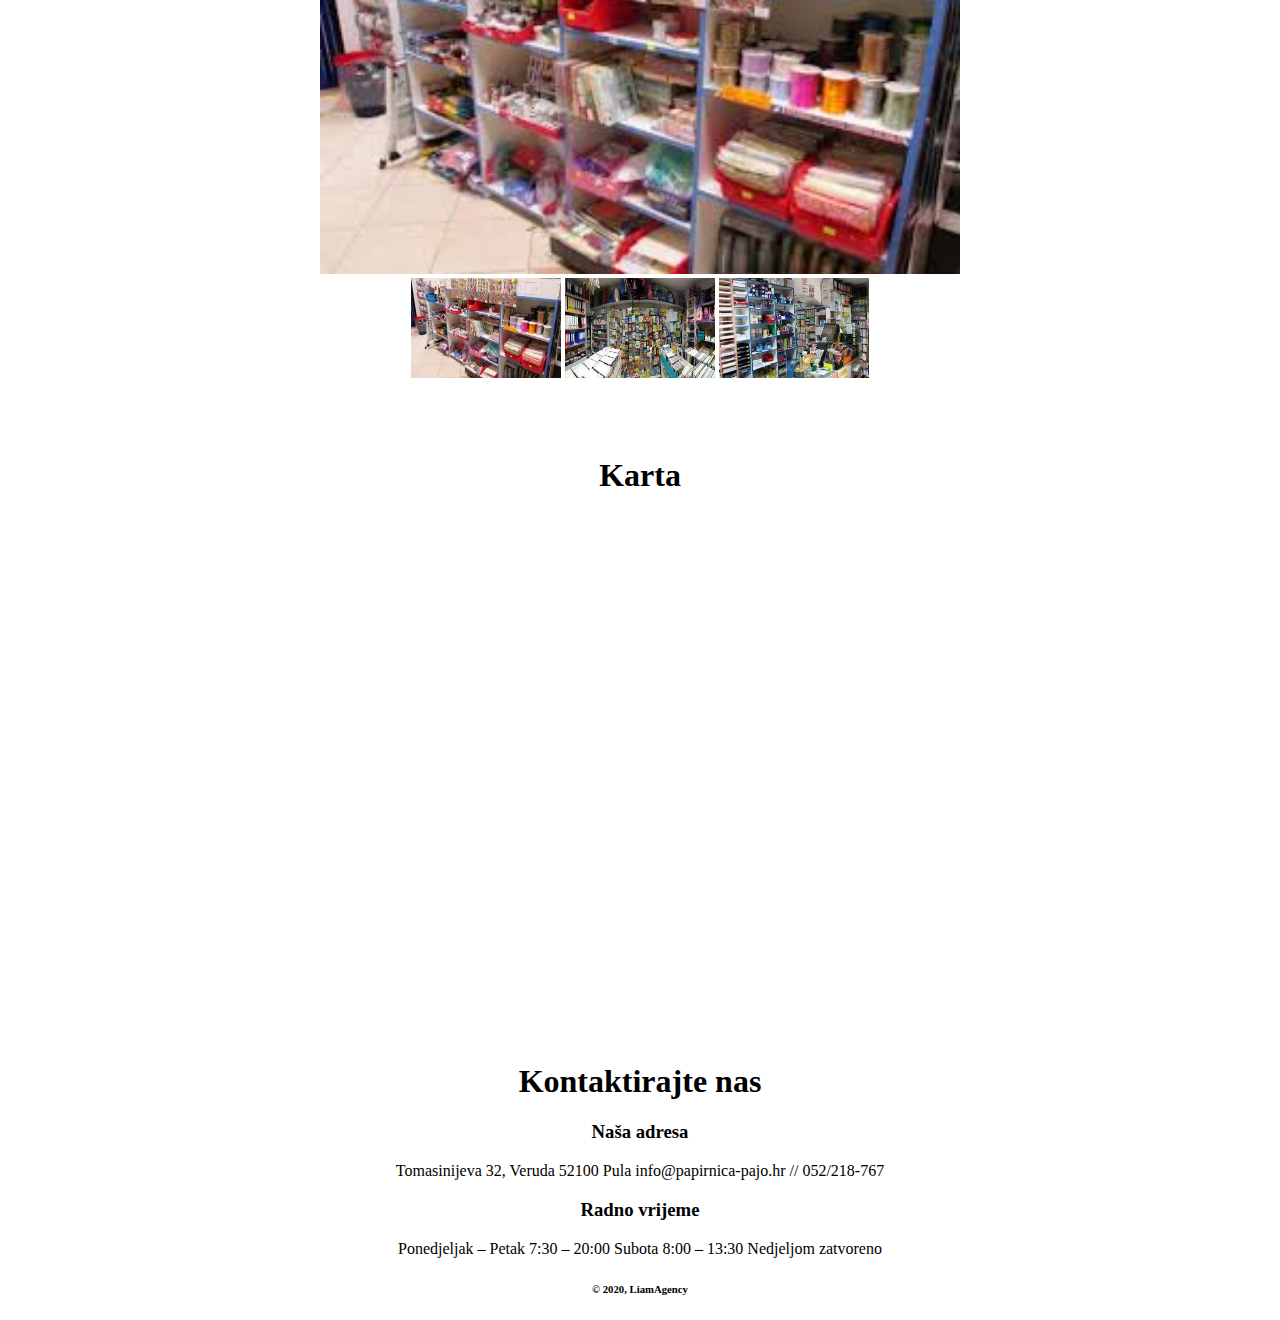
==== commit 4d020ab7: "Update inde.html" ====
--- a/inde.html
+++ b/inde.html
@@ -11,15 +11,27 @@
     <ul class="opcije">
       <li><a href="#">Početna</a></li>
       <li><a href="#">O Nama</a></li>
-      <li><a href="#">Asortiman</a></li>
-      <li><a href="#">Kontakt</a></li>
+      <li><a href="productLayout.php">Asortiman</a></li>
+      <li><a href="#kontakt">Kontakt</a></li>
     </ul>
     </center>
     <br>
     <br>
     <br>
     <br>
-    <h1 class="narance">Ovo je za slike ke se micu</h1>
+    <center>
+      <div class="vocke2">
+      <div class="vocke">
+        <img src="bilj1.jpg" alt="">
+        <img src="kem2.jpg" alt="">
+        <img src="kem1.jpg" alt="">
+        <img id="kem" src="kem6.jpg" alt="">
+      </div>
+    </div>
+    </center>
+    <br>
+    <br>
+    <br>
     <br>
     <br>
     <br>
@@ -48,12 +60,44 @@
     <br>
     <br>
     <center>
-    <a id="slika" href="index.html#slika"><img src="test.jpg" alt="" height="20%" width="50%"></a>
+    <a id="slika" href="inde.html#slika"><img src="test.jpg" alt="" height="20%" width="50%"></a>
     <br>
-    <a href="index.html#slika"><img src="test.jpg" alt="" height="100px" width="150px"></a>
+    <a href="inde.html#slika"><img src="test.jpg" alt="" height="100px" width="150px"></a>
     <a href="test2.html#slika2"><img src="test2.jpg" alt="" height="100px" width="150px"></a>
     <a href="test3.html#slika3"><img src="test3.jpg" alt="" height="100px" width="150px"></a>
     <center>
+      <br>
+      <br>
+      <br>
+      <center>
+        <h1 id="h1">Karta</h1>
+      <div class="karta">
+        <iframe src="https://www.google.com/maps/embed?pb=!1m18!1m12!1m3!1d5822.311589376764!2d13.839975530232207!3d44.85657681666605!2m3!1f0!2f0!3f0!3m2!1i1024!2i768!4f13.1!3m3!1m2!1s0x477cd314377476ff%3A0xead26103366e4c0a!2sPapirnica%20Pajo!5e0!3m2!1shr!2shr!4v1604862105617!5m2!1shr!2shr" width="600" height="450" frameborder="0" style="border:0;" allowfullscreen="" aria-hidden="false" tabindex="0"></iframe>
+      </div>
+    </center>
+    <br>
+    <br>
+    <br>
+    <br>
+    <div class="konta">
+
+    <h1 class="kontakt" id="kontakt">Kontaktirajte nas</h1>
+    <h3 class="vrijeme">Naša adresa</h3>
+    <p>Tomasinijeva 32, Veruda
+
+52100 Pula
+
+info@papirnica-pajo.hr // 052/218-767</p>
+<h3 class="vrijeme">Radno vrijeme</h3>
+    <p>
+Ponedjeljak – Petak  7:30 – 20:00
+
+Subota    8:00 – 13:30
+
+Nedjeljom zatvoreno</p>
+    </div>
+    <left>
+    <h6>&copy 2020, LiamAgency</h6>
+   </left>
   </body>
 </html>
-
--- a/main.css
+++ b/main.css
@@ -1,4 +1,4 @@
-body{margin: 0;}
+body{margin: 0 !important;padding: 0 !important;}
 .opcije{background-color: #E0E0E0; padding: 15px; transform: translateY(-20px);}
 .opcije li{display: inline; text-decoration: none; margin:60px;}
 .opcije li a{ text-decoration: none; color: black;}
@@ -13,9 +13,8 @@
 .brojevi{background-color: #00CC66; padding: 15px; transform: translateY(-100px);}
 .info li{display: inline; text-decoration: none; margin:60px; color:white; font-size: 18px;}
 .info{background-color: #00CC66; padding: 15px; transform: translateY(-140px);}
-#whole {height:100%;width:100%;position:absolute;top:0%;font-size:150%;}
-#left {height:93%;width:45%;position:absolute;left:0%;top:7%;}
-#right {height:93%;width:55%;position:absolute;left:45%;top:7%;}
+#left {height:93%;width:45%;position:absolute;left:0%;top:7%;font-size:150%;}
+#right {height:93%;width:55%;position:absolute;left:45%;top:7%;font-size:150%;}
 #mainPic {position:absolute;top:5%;left:10%;}
 #navBar {position:absolute;top:0%;width:100%;height:10%;}
 #opis {position:absolute;left:15%;right:15%;}
